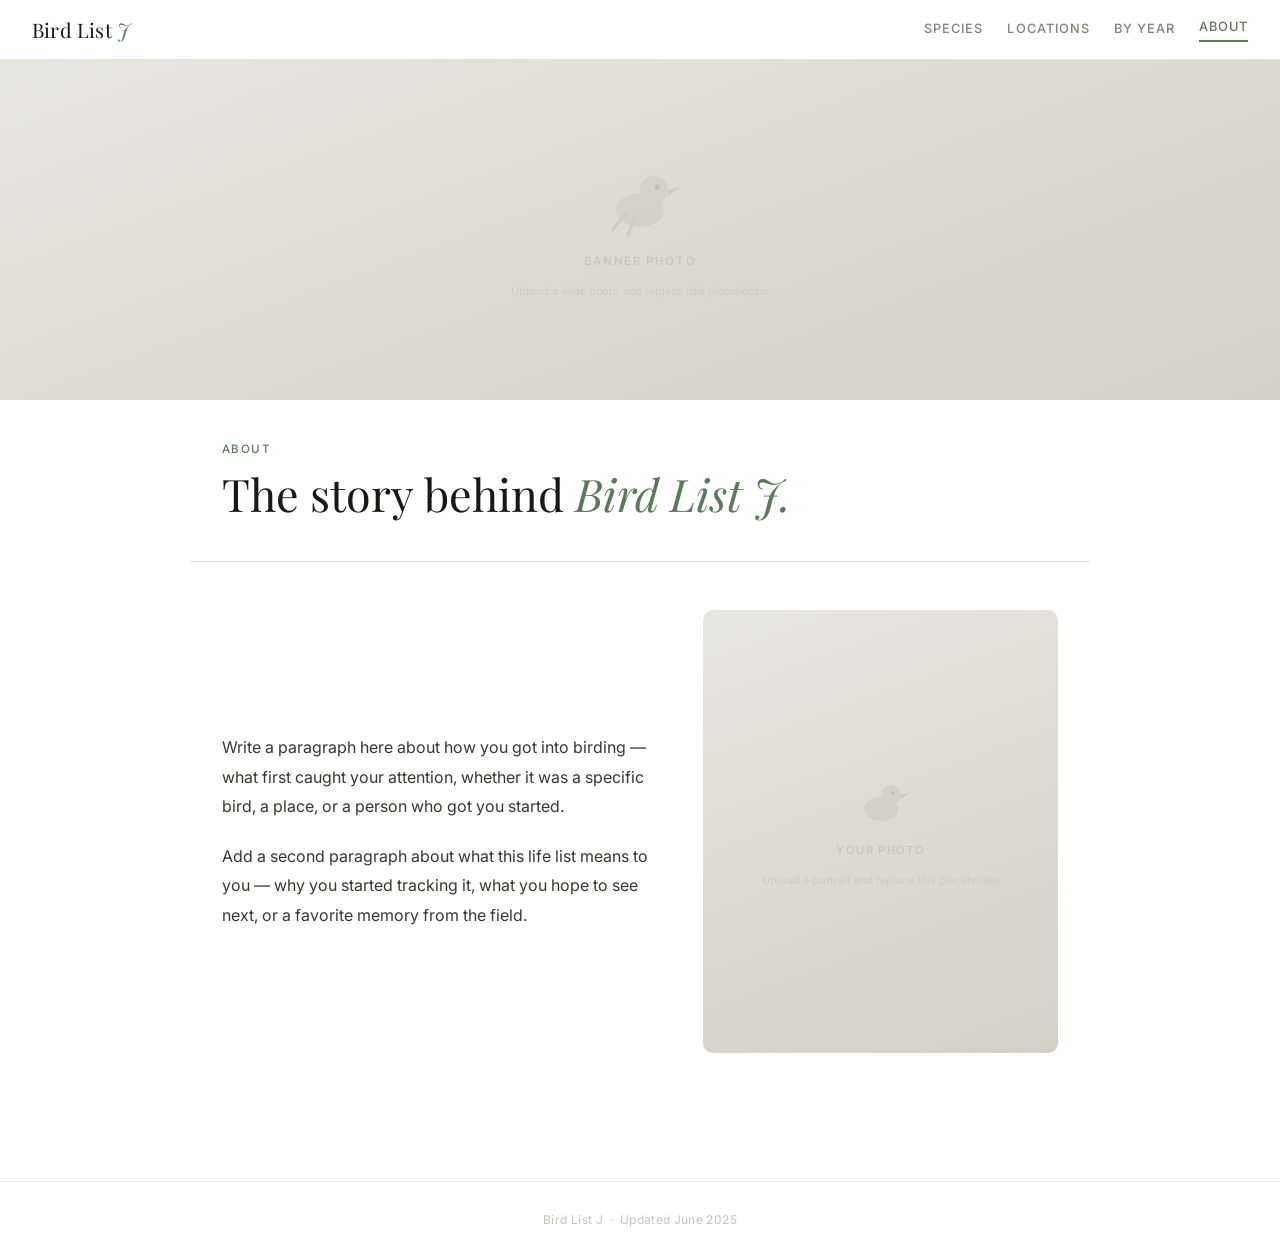
==== about.html @ 38f7f052 "Add files via upload" ====
<!DOCTYPE html>
<html lang="en">
<head>
<meta charset="UTF-8">
<meta name="viewport" content="width=device-width, initial-scale=1.0">
<title>About — Bird List J</title>
<link href="https://fonts.googleapis.com/css2?family=Playfair+Display:ital,wght@0,400;0,600;1,400&family=Inter:wght@300;400;500&display=swap" rel="stylesheet">
<link rel="stylesheet" href="shared.css">
<style>
  .about-section {
    max-width: 900px;
    margin: 0 auto;
    padding: 3rem 2rem 4rem;
    display: grid;
    grid-template-columns: 1.1fr 0.9fr;
    gap: 3rem;
    align-items: center;
  }

  .about-text p {
    font-size: 1rem;
    line-height: 1.85;
    color: var(--ink);
    margin-bottom: 1.25rem;
  }
  .about-text p:last-child { margin-bottom: 0; }

  .about-photo {
    width: 100%;
    aspect-ratio: 4/5;
    border-radius: 10px;
    overflow: hidden;
    background: linear-gradient(160deg, #e8e6e0 0%, #d4d0c8 100%);
    display: flex;
    align-items: center;
    justify-content: center;
    flex-direction: column;
    gap: 0.75rem;
  }

  .about-photo img {
    width: 100%;
    height: 100%;
    object-fit: cover;
    display: block;
  }

  .about-photo svg { opacity: 0.2; }

  .about-photo-label {
    font-size: 0.7rem;
    font-weight: 500;
    letter-spacing: 0.12em;
    text-transform: uppercase;
    color: var(--mist);
  }

  .about-photo-hint {
    font-size: 0.68rem;
    color: var(--mist);
    opacity: 0.7;
  }

  @media (max-width: 700px) {
    .about-section {
      grid-template-columns: 1fr;
      gap: 2rem;
      padding: 2rem 1rem 3rem;
    }
    .about-photo { order: -1; max-width: 320px; margin: 0 auto; aspect-ratio: 1/1; }
  }
</style>
</head>
<body>

<header>
  <a class="site-logo" href="index.html">Bird List <span>J</span></a>
  <nav>
    <a href="index.html">Species</a>
    <a href="locations.html">Locations</a>
    <a href="by-year.html">By Year</a>
    <a href="about.html" class="active">About</a>
  </nav>
</header>

<div class="banner">
  <div class="banner-placeholder">
    <svg width="80" height="80" viewBox="0 0 80 80" fill="none">
      <ellipse cx="40" cy="50" rx="24" ry="17" fill="#aaa09a"/>
      <circle cx="54" cy="30" r="14" fill="#aaa09a"/>
      <polygon points="68,30 80,27 68,36" fill="#888077"/>
      <circle cx="57" cy="27" r="2.5" fill="#3a3630"/>
      <path d="M26 54 Q16 64 13 70" stroke="#888077" stroke-width="3" stroke-linecap="round" fill="none"/>
      <path d="M34 60 Q30 70 28 75" stroke="#888077" stroke-width="3" stroke-linecap="round" fill="none"/>
    </svg>
    <span class="banner-placeholder-label">Banner photo</span>
    <span class="banner-placeholder-hint">Upload a wide photo and replace this placeholder</span>
  </div>
</div>

<section class="page-hero">
  <p class="page-eyebrow">About</p>
  <h1 class="page-title">The story behind <em>Bird List J.</em></h1>
</section>

<section class="about-section">
  <div class="about-text">
    <p>
      Write a paragraph here about how you got into birding — what first caught your
      attention, whether it was a specific bird, a place, or a person who got you started.
    </p>
    <p>
      Add a second paragraph about what this life list means to you — why you started
      tracking it, what you hope to see next, or a favorite memory from the field.
    </p>
  </div>

  <div class="about-photo">
    <!-- To add your photo, replace this div's contents with:
         <img src="photos/your-photo.jpg" alt="About me"> -->
    <svg width="56" height="56" viewBox="0 0 56 56" fill="none">
      <ellipse cx="28" cy="35" rx="17" ry="12" fill="#aaa09a"/>
      <circle cx="38" cy="21" r="10" fill="#aaa09a"/>
      <polygon points="48,21 56,19 48,25" fill="#888077"/>
      <circle cx="40" cy="19" r="1.8" fill="#3a3630"/>
    </svg>
    <span class="about-photo-label">Your photo</span>
    <span class="about-photo-hint">Upload a portrait and replace this placeholder</span>
  </div>
</section>

<footer>Bird List J &nbsp;·&nbsp; Updated June 2025</footer>

</body>
</html>
---- shared.css ----
/* ═══════════════════════════════════════
   BIRD LIST J — SHARED STYLES
   All pages import this file.
═══════════════════════════════════════ */

*, *::before, *::after { box-sizing: border-box; margin: 0; padding: 0; }

:root {
  --white: #ffffff;
  --off-white: #f8f7f4;
  --stone: #e8e4dd;
  --mist: #c8c4bc;
  --ink-light: #888077;
  --ink: #3a3630;
  --ink-dark: #1a1714;
  --accent: #5a7a5a;
  --accent-light: #edf2ed;
  --serif: 'Playfair Display', Georgia, serif;
  --sans: 'Inter', system-ui, sans-serif;
}

html { scroll-behavior: smooth; }

body {
  font-family: var(--sans);
  background: var(--white);
  color: var(--ink);
  font-size: 15px;
  line-height: 1.6;
  -webkit-font-smoothing: antialiased;
}

/* ── HEADER ── */
header {
  border-bottom: 1px solid var(--stone);
  padding: 0 2rem;
  position: sticky;
  top: 0;
  background: rgba(255,255,255,0.96);
  backdrop-filter: blur(8px);
  z-index: 100;
  display: flex;
  align-items: center;
  justify-content: space-between;
  height: 60px;
}

.site-logo {
  font-family: var(--serif);
  font-size: 1.25rem;
  color: var(--ink-dark);
  letter-spacing: 0.01em;
  text-decoration: none;
}
.site-logo span { color: var(--accent); font-style: italic; }

nav { display: flex; gap: 1.5rem; align-items: center; }
nav a {
  font-size: 0.8rem;
  font-weight: 500;
  letter-spacing: 0.08em;
  text-transform: uppercase;
  color: var(--ink-light);
  text-decoration: none;
  transition: color 0.15s;
}
nav a:hover { color: var(--ink-dark); }
nav a.active { color: var(--accent); border-bottom: 2px solid var(--accent); padding-bottom: 2px; }

/* ── BANNER ── */
.banner {
  width: 100%;
  height: 340px;
  background: var(--off-white);
  position: relative;
  overflow: hidden;
  display: flex;
  align-items: flex-end;
}

.banner-img {
  position: absolute;
  inset: 0;
  width: 100%;
  height: 100%;
  object-fit: cover;
}

.banner-placeholder {
  position: absolute;
  inset: 0;
  display: flex;
  flex-direction: column;
  align-items: center;
  justify-content: center;
  gap: 0.75rem;
  background: linear-gradient(160deg, #e8e6e0 0%, #d4d0c8 100%);
}

.banner-placeholder svg { opacity: 0.18; }

.banner-placeholder-label {
  font-size: 0.72rem;
  font-weight: 500;
  letter-spacing: 0.14em;
  text-transform: uppercase;
  color: var(--mist);
}

.banner-placeholder-hint {
  font-size: 0.68rem;
  color: var(--mist);
  opacity: 0.7;
}

/* ── PAGE HERO (below banner) ── */
.page-hero {
  max-width: 900px;
  margin: 0 auto;
  padding: 2.5rem 2rem 2rem;
  border-bottom: 1px solid var(--stone);
}

.page-eyebrow {
  font-size: 0.72rem;
  font-weight: 500;
  letter-spacing: 0.12em;
  text-transform: uppercase;
  color: var(--accent);
  margin-bottom: 0.6rem;
}

.page-title {
  font-family: var(--serif);
  font-size: clamp(1.9rem, 4vw, 2.8rem);
  font-weight: 400;
  color: var(--ink-dark);
  line-height: 1.15;
  margin-bottom: 0.6rem;
}

.page-title em { font-style: italic; color: var(--accent); }

.page-desc {
  font-size: 0.95rem;
  color: var(--ink-light);
  max-width: 520px;
  line-height: 1.7;
}

/* ── STATS ROW ── */
.stats-row { display: flex; gap: 2.5rem; flex-wrap: wrap; margin-top: 1.5rem; }
.stat { display: flex; flex-direction: column; }
.stat-number {
  font-family: var(--serif);
  font-size: 1.9rem;
  font-weight: 600;
  color: var(--ink-dark);
  line-height: 1;
}
.stat-label {
  font-size: 0.72rem;
  font-weight: 500;
  letter-spacing: 0.08em;
  text-transform: uppercase;
  color: var(--ink-light);
  margin-top: 0.2rem;
}

/* ── BADGES ── */
.badge {
  font-size: 0.62rem;
  font-weight: 500;
  letter-spacing: 0.05em;
  padding: 0.15rem 0.5rem;
  border-radius: 20px;
  text-transform: uppercase;
}
.badge-habitat { background: var(--accent-light); color: var(--accent); }
.badge-video { background: #fff3e0; color: #b06000; }

/* ── FOOTER ── */
footer {
  border-top: 1px solid var(--stone);
  padding: 1.75rem 2rem;
  text-align: center;
  font-size: 0.75rem;
  color: var(--mist);
  letter-spacing: 0.03em;
  margin-top: 4rem;
}

/* ── UTILS ── */
.page-content { max-width: 900px; margin: 0 auto; padding: 2rem; }

@media (max-width: 600px) {
  header { padding: 0 1rem; }
  nav { gap: 0.85rem; }
  nav a { font-size: 0.72rem; }
  .banner { height: 220px; }
  .page-hero { padding: 1.75rem 1rem 1.5rem; }
  .page-content { padding: 1.5rem 1rem; }
  .stats-row { gap: 1.5rem; }
}
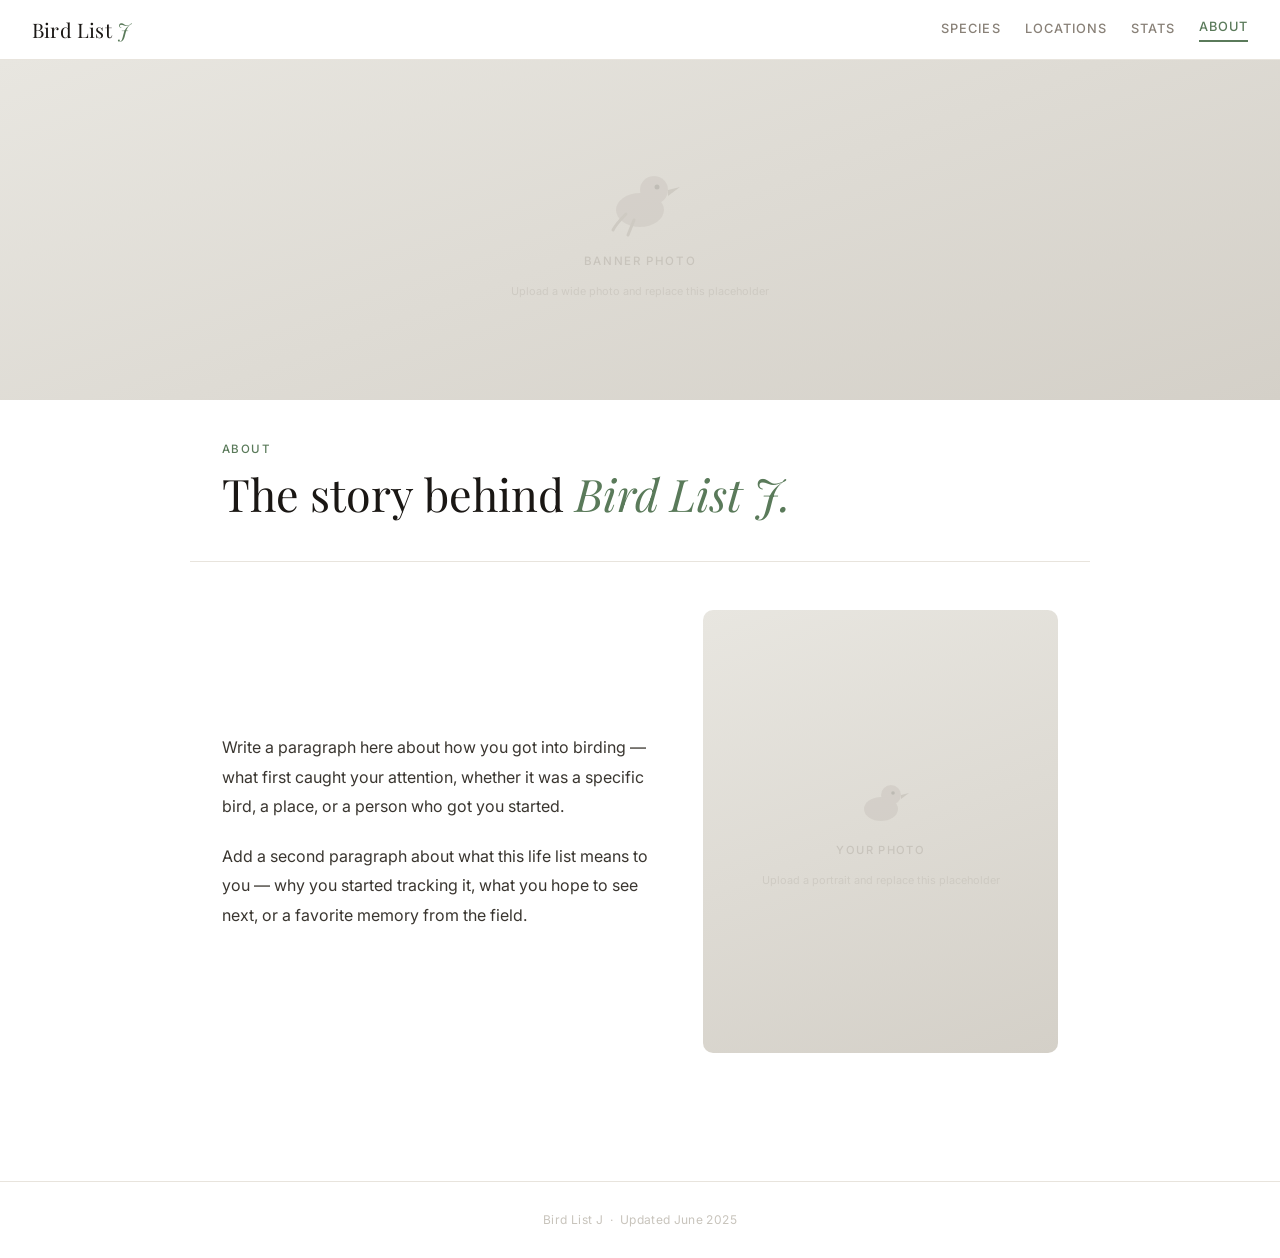
==== commit 68b6485d: "Add files via upload" ====
--- a/about.html
+++ b/about.html
@@ -78,7 +78,7 @@
   <nav>
     <a href="index.html">Species</a>
     <a href="locations.html">Locations</a>
-    <a href="by-year.html">By Year</a>
+    <a href="stats.html">Stats</a>
     <a href="about.html" class="active">About</a>
   </nav>
 </header>
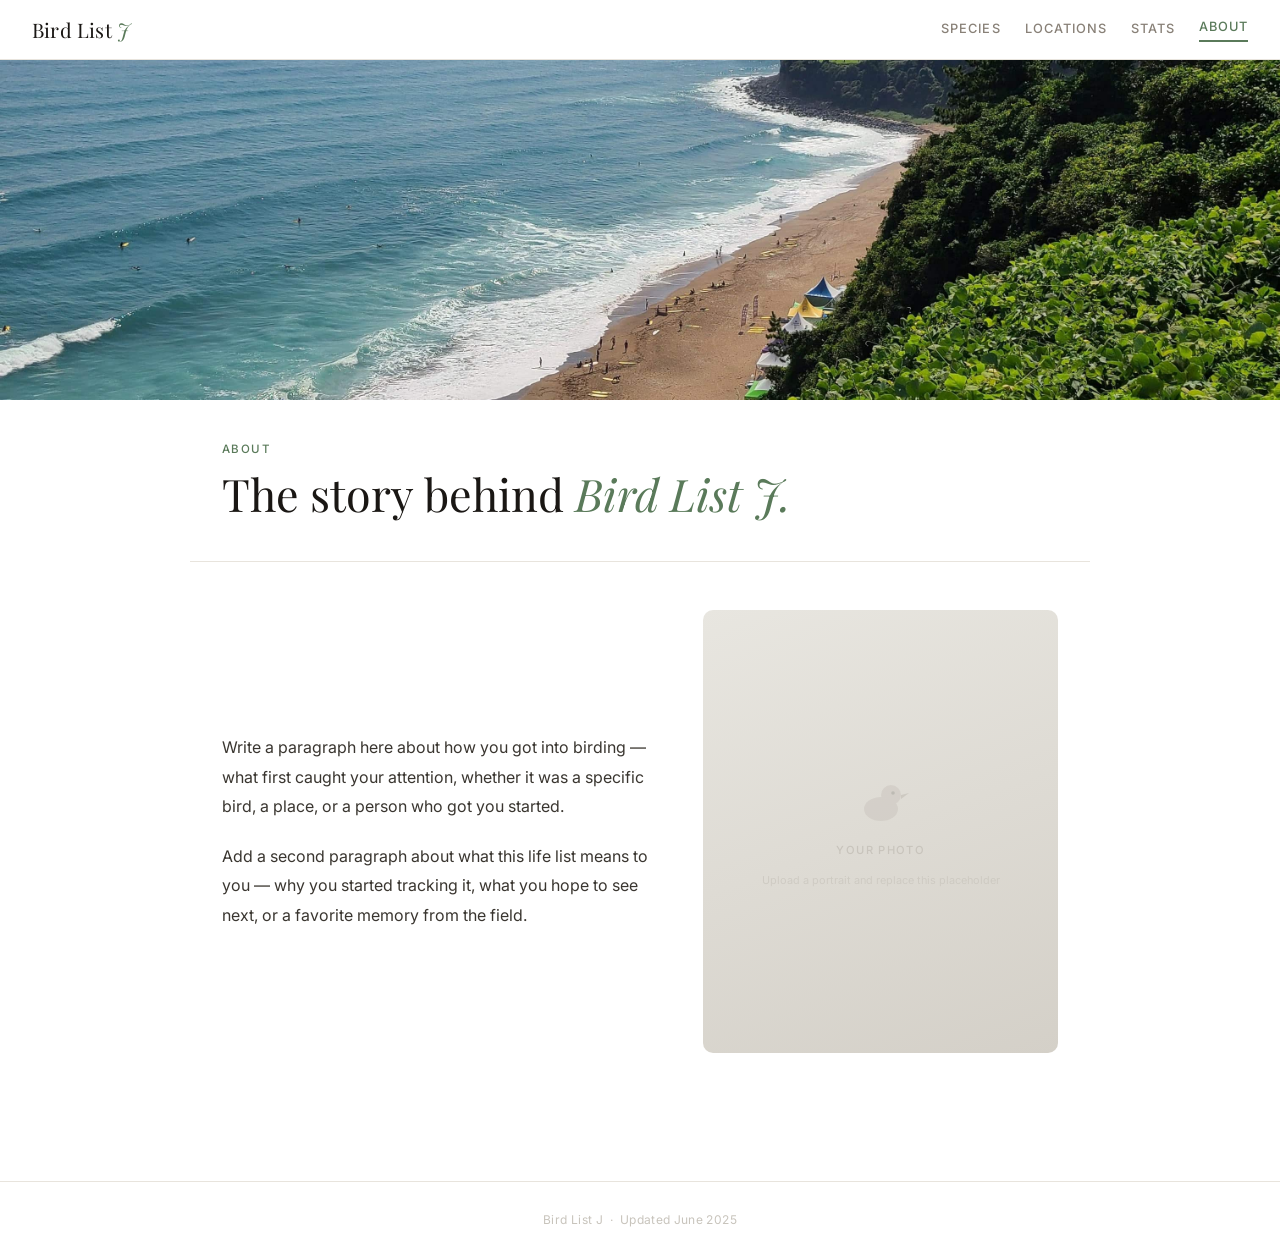
==== commit 302880cf: "Update about.html" ====
--- a/about.html
+++ b/about.html
@@ -84,18 +84,7 @@
 </header>
 
 <div class="banner">
-  <div class="banner-placeholder">
-    <svg width="80" height="80" viewBox="0 0 80 80" fill="none">
-      <ellipse cx="40" cy="50" rx="24" ry="17" fill="#aaa09a"/>
-      <circle cx="54" cy="30" r="14" fill="#aaa09a"/>
-      <polygon points="68,30 80,27 68,36" fill="#888077"/>
-      <circle cx="57" cy="27" r="2.5" fill="#3a3630"/>
-      <path d="M26 54 Q16 64 13 70" stroke="#888077" stroke-width="3" stroke-linecap="round" fill="none"/>
-      <path d="M34 60 Q30 70 28 75" stroke="#888077" stroke-width="3" stroke-linecap="round" fill="none"/>
-    </svg>
-    <span class="banner-placeholder-label">Banner photo</span>
-    <span class="banner-placeholder-hint">Upload a wide photo and replace this placeholder</span>
-  </div>
+  <img class="banner-img" src="photos/beach.JPG" alt="Banner">
 </div>
 
 <section class="page-hero">
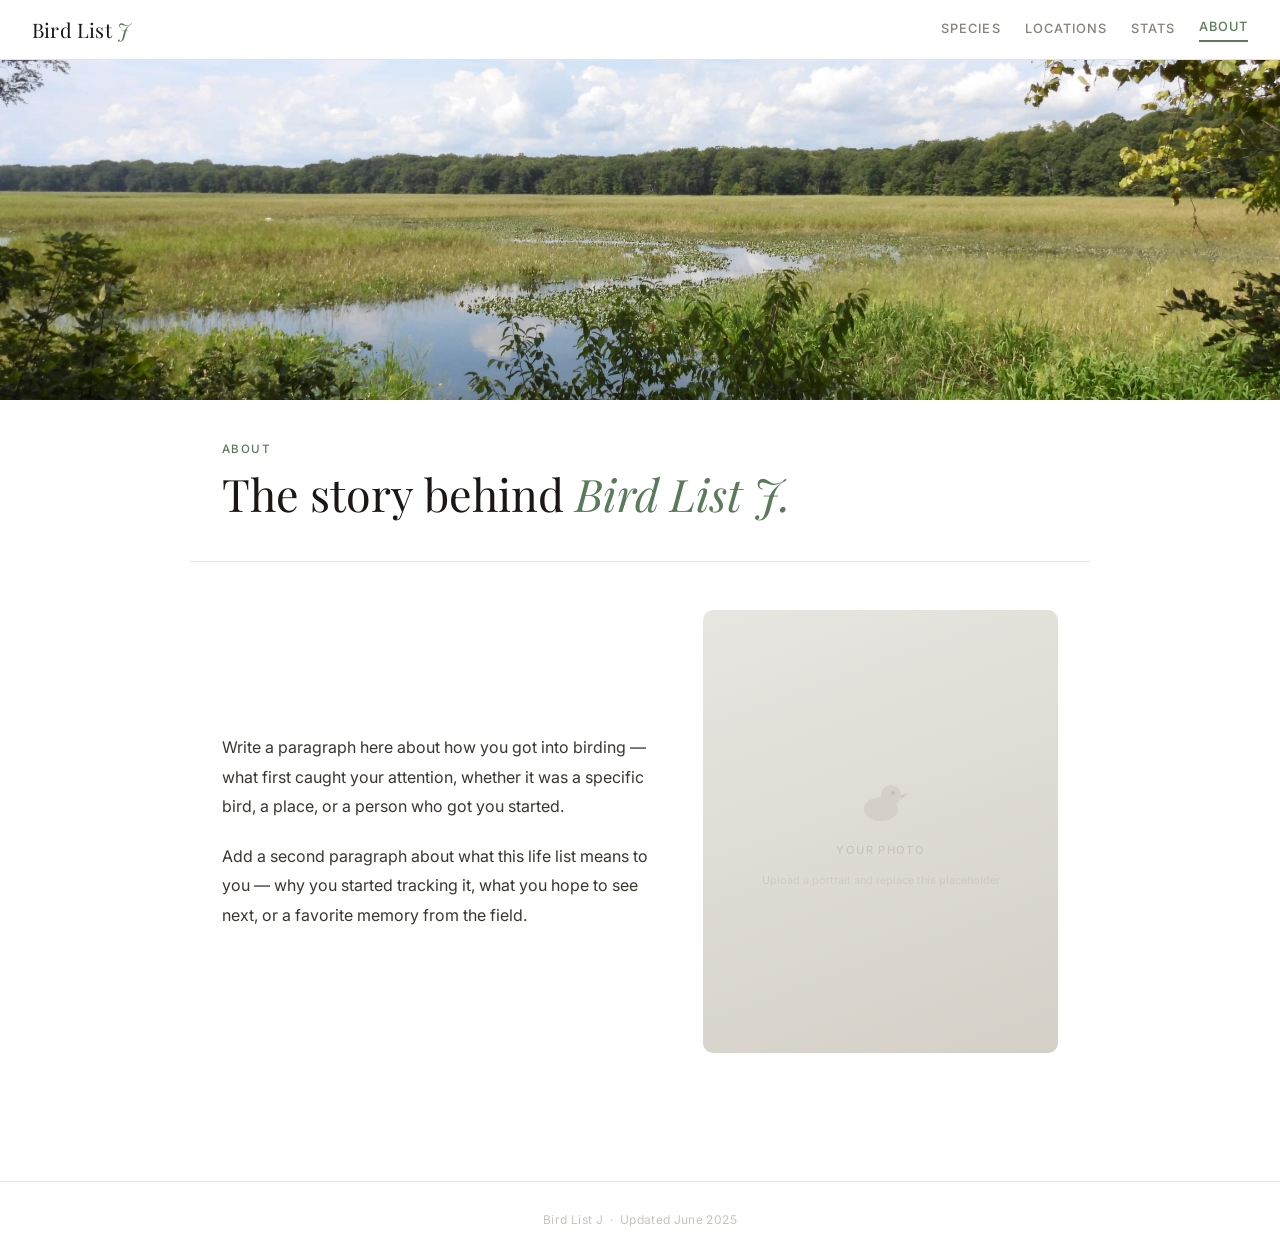
==== commit 46b5a8ba: "Update about.html" ====
--- a/about.html
+++ b/about.html
@@ -84,7 +84,7 @@
 </header>
 
 <div class="banner">
-  <img class="banner-img" src="photos/beach.JPG" alt="Banner">
+ <img class="banner-img" src="photos/greatMarsh.JPG" alt="Banner">
 </div>
 
 <section class="page-hero">
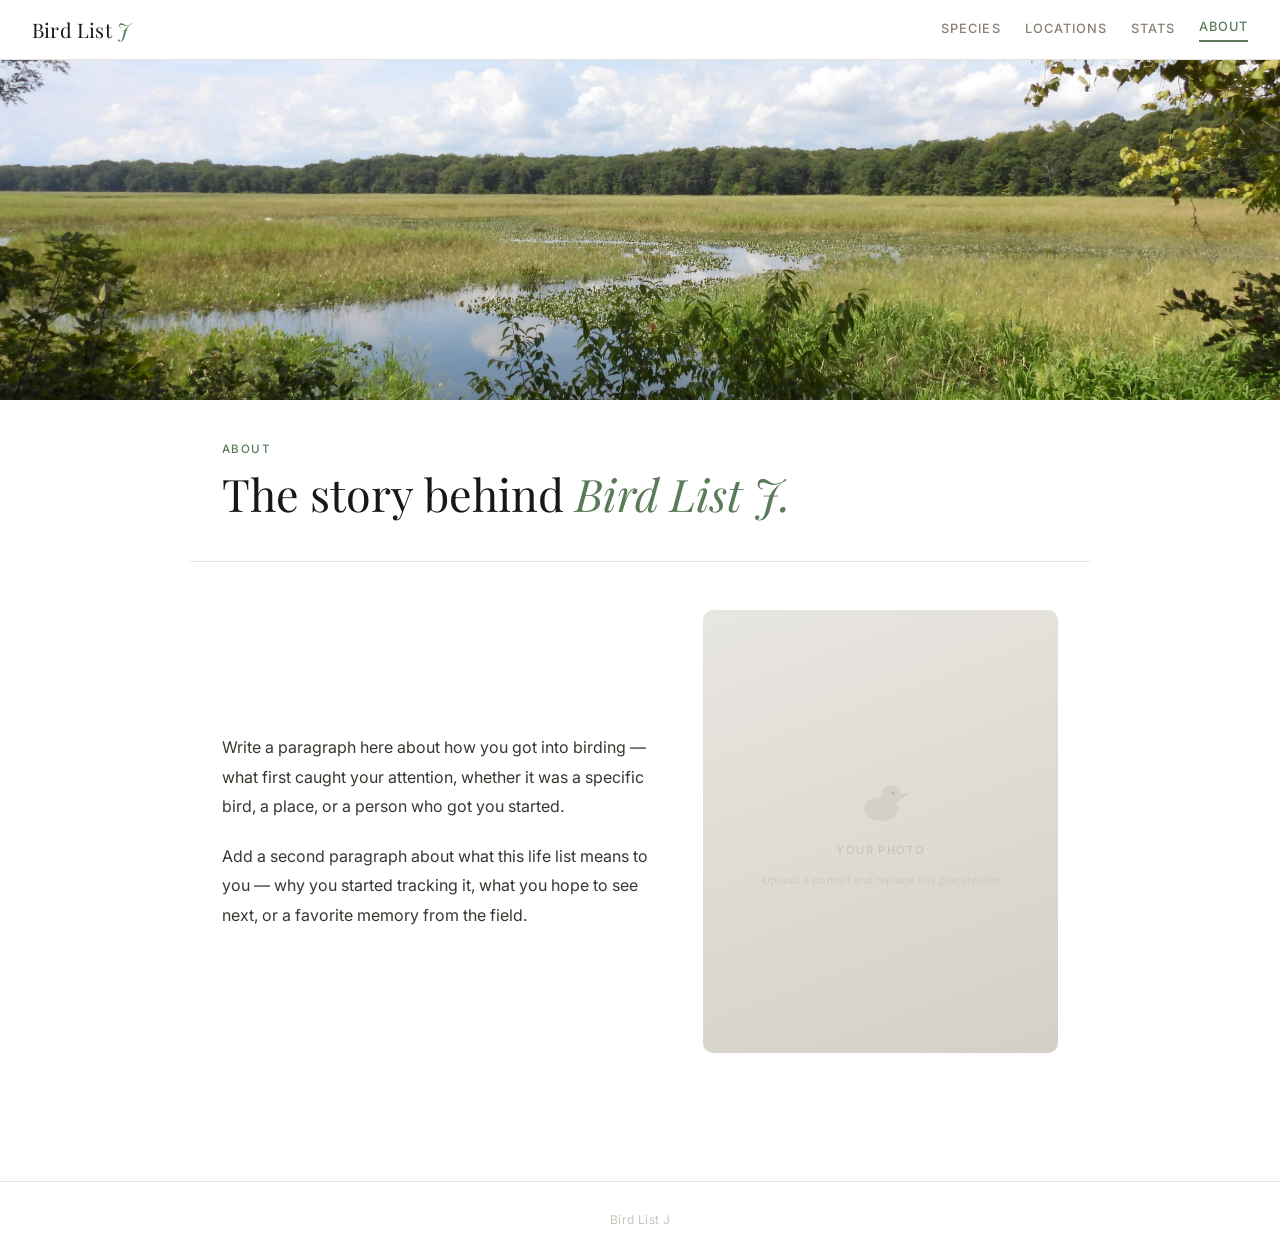
==== commit e06cf2e1: "Update about.html" ====
--- a/about.html
+++ b/about.html
@@ -118,7 +118,7 @@
   </div>
 </section>
 
-<footer>Bird List J &nbsp;·&nbsp; Updated June 2025</footer>
+<footer>Bird List J</footer>
 
 </body>
 </html>
